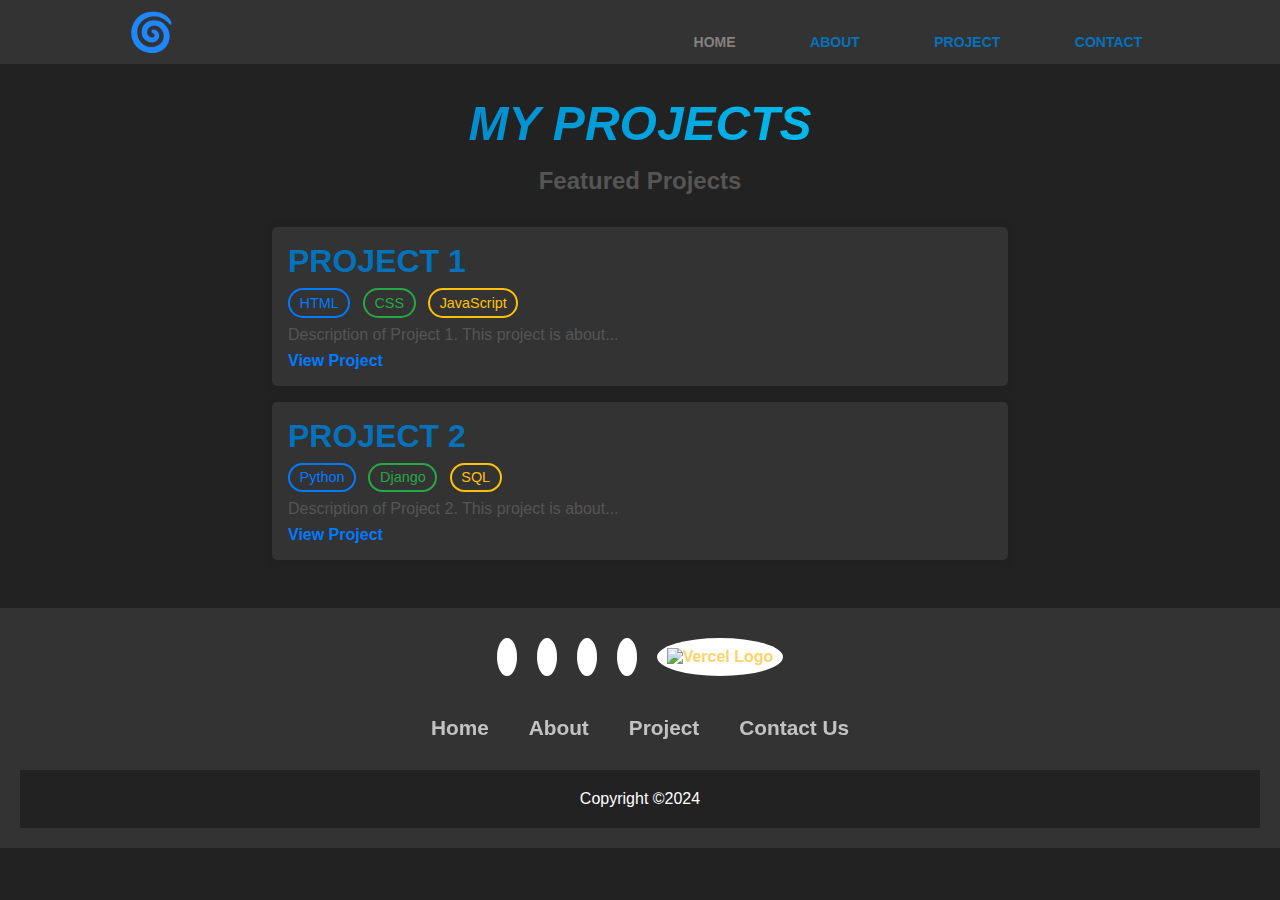
==== Project.html @ 5ddacf38 "Project page update" ====
<!DOCTYPE html>
<html>
<head>
  <meta charset="UTF-8" />
  <meta name="viewport" content="width=device-width, initial-scale=1.0">
  <title>My Projects</title>
  <div id="links"></div>
  <link rel="stylesheet" href="assets/css/style_propject.css">
</head>
<body>
  <div id="header"></div>
  <main>
    <section class="projects">
      <h1>My Projects</h1>
      <h3 class="mini-title">Featured Projects</h3>
      <article class="project">
        <h2>Project 1</h2>
        <div class="tags">
          <span class="tag">HTML</span>
          <span class="tag">CSS</span>
          <span class="tag">JavaScript</span>
        </div>
        <p>Description of Project 1. This project is about...</p>
        <a href="https://link-to-project1.com" target="_blank">View Project</a>
      </article>
      <article class="project">
        <h2>Project 2</h2>
        <div class="tags">
          <span class="tag">Python</span>
          <span class="tag">Django</span>
          <span class="tag">SQL</span>
        </div>
        <p>Description of Project 2. This project is about...</p>
        <a href="https://link-to-project2.com" target="_blank">View Project</a>
      </article>
    </section>
  </main>
  
</body>
<div id="footer"></div>
<script>
   document.addEventListener("DOMContentLoaded", function() {
      fetch('assets/includes/header.html')
        .then(response => response.text())
        .then(data => {
          document.getElementById("header").innerHTML = data;
        });

      fetch('assets/includes/footer.html')
        .then(response => response.text())
        .then(data => {
          document.getElementById("footer").innerHTML = data;
        });
      fetch('assets/includes/links.html')
        .then(response => response.text())
        .then(data => {
          document.getElementById("links").innerHTML = data;
        });
    });
</script>
</html>
---- assets/css/style_propject.css ----
/* Stiluri pentru header */
.projects {
  padding: 2rem;
  max-width: 800px;
  margin: 0 auto;
  text-align: center; /* Centrare text */
}


.projects h1 {
  margin-bottom: 1rem;
  font-size: 3rem; /* Dimensiune mai mare */
  font-style: italic; /* Text înclinat */
  font-weight: bold; /* Text îngroșat */
  color: #0372bc; /* Culoare premium */
  text-transform: uppercase; /* Transformare text în majuscule */
  background: linear-gradient(90deg, #0372bc, #00d4ff, #ffd369, #0372bc); /* Gradient ajustat */
  background-size: 300% 300%; /* Dimensiunea gradientului ajustată */
  -webkit-background-clip: text; /* Clip text */
  background-clip: text; /* Standard property for compatibility */
  -webkit-text-fill-color: transparent; /* Text transparent */
  animation: gradient-animation 5s infinite; /* Animație gradient */
}

/* Definirea animației gradient */
@keyframes gradient-animation {
  0% {
    background-position: 0% 50%;
  }
  50% {
    background-position: 100% 50%;
  }
  100% {
    background-position: 0% 50%;
  }
}

.mini-title {
  font-size: 1.5rem;
  color: #555;
  margin-bottom: 2rem;
}

.project {
  background-color: #333;
  padding: 1rem;
  margin-bottom: 1rem;
  border-radius: 5px;
  box-shadow: 0 0 10px rgba(0, 0, 0, 0.1);
  text-align: left; /* Aliniere text la stânga */
}

.project h2 {
  margin-top: 0;
}

.project p {
  margin: 0.5rem 0;
}

.project a {
  color: #007BFF;
  text-decoration: none;
}

.project a:hover {
  text-decoration: underline;
}



.project h2 {
  margin-top: 0;
  font-size: 2rem;
  color: #0372bc;
  text-transform: uppercase;
  margin-bottom: 0.5rem;
}

.project p {
  margin: 0.5rem 0;
  color: #555;
}

.tags {
  margin-top: 0.5rem;
}

.tag {
  display: inline-block;
  border: 2px solid #007BFF; /* Bordură albastră */
  color: #007BFF; /* Text albastru */
  padding: 0.3rem 0.6rem;
  margin-right: 0.5rem;
  border-radius: 50px; /* Colțuri rotunjite */
  font-size: 0.9rem;
  background-color: transparent; /* Fundal transparent */
}

.tag:nth-child(2) {
  border-color: #28a745; /* Bordură verde pentru al doilea tag */
  color: #28a745; /* Text verde */
}

.tag:nth-child(3) {
  border-color: #ffc107; /* Bordură galbenă pentru al treilea tag */
  color: #ffc107; /* Text galben */
}

.tag:nth-child(4) {
  border-color: #dc3545; /* Bordură roșie pentru al patrulea tag */
  color: #dc3545; /* Text roșu */
}
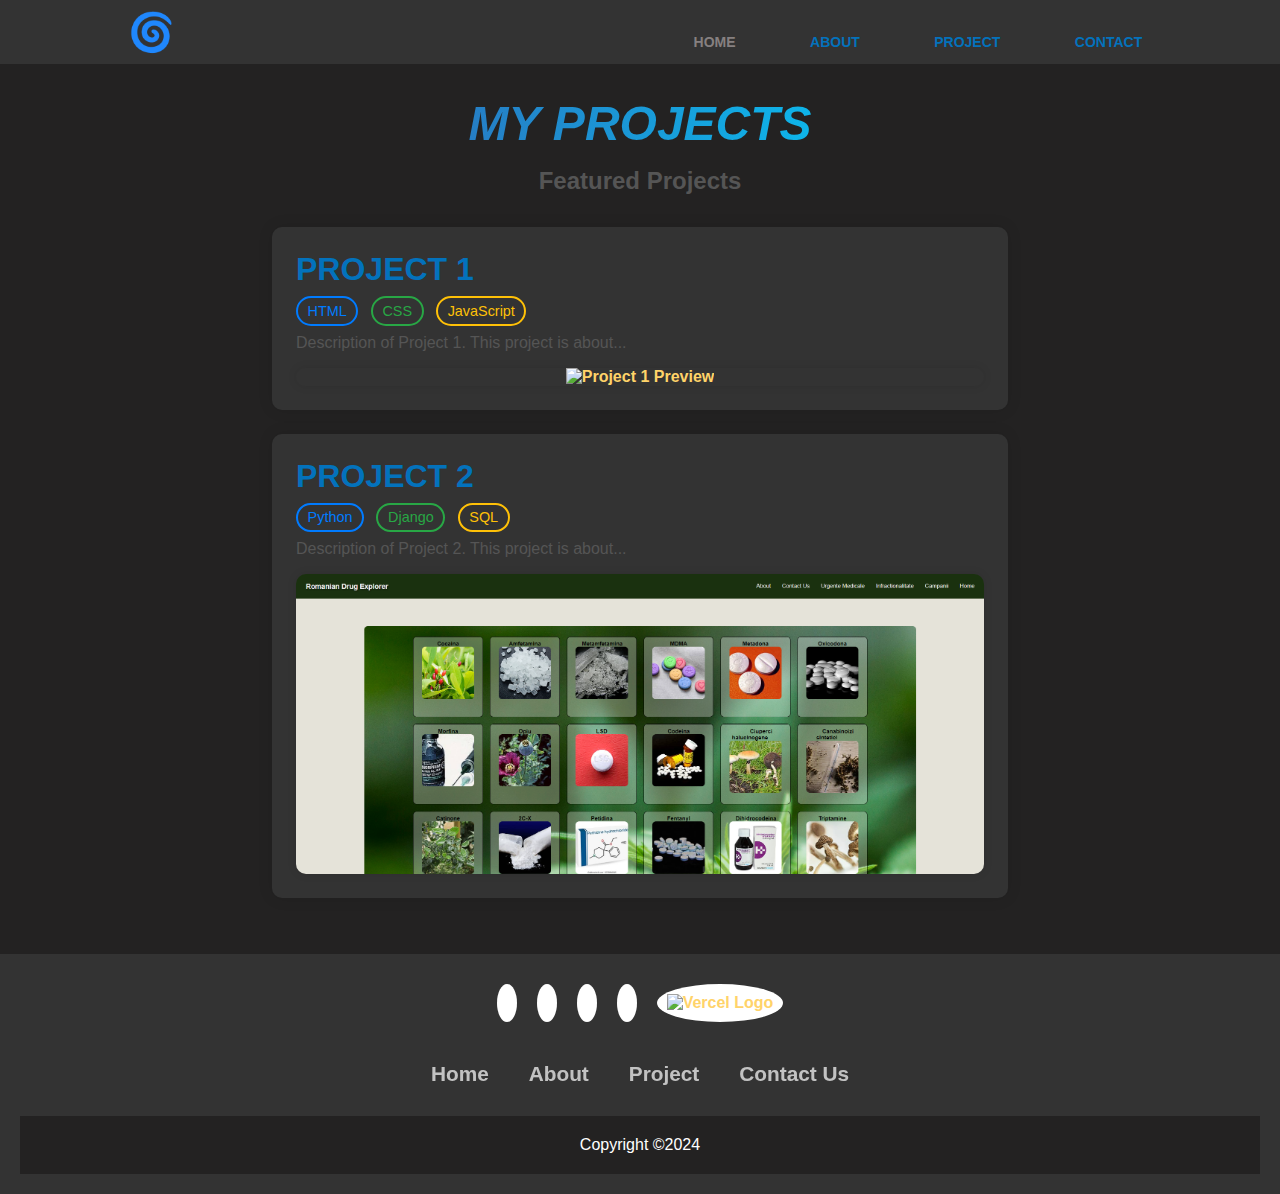
==== commit af1c900a: "Project page update" ====
--- a/Project.html
+++ b/Project.html
@@ -21,7 +21,11 @@
           <span class="tag">JavaScript</span>
         </div>
         <p>Description of Project 1. This project is about...</p>
-        <a href="https://link-to-project1.com" target="_blank">View Project</a>
+        <a href="https://link-to-project1.com" target="_blank" class="preview-link">
+          <div class="preview">
+            <img src="assets/images/project1.png" alt="Project 1 Preview">
+          </div>
+        </a>
       </article>
       <article class="project">
         <h2>Project 2</h2>
@@ -31,11 +35,15 @@
           <span class="tag">SQL</span>
         </div>
         <p>Description of Project 2. This project is about...</p>
-        <a href="https://link-to-project2.com" target="_blank">View Project</a>
+        <a href="https://link-to-project2.com" target="_blank" class="preview-link">
+          <div class="preview">
+            <img src="assets/images/Home.png" alt="Project 2 Preview">
+          </div>
+        </a>
       </article>
     </section>
   </main>
-  
+
 </body>
 <div id="footer"></div>
 <script>
--- a/assets/css/style_propject.css
+++ b/assets/css/style_propject.css
@@ -1,4 +1,3 @@
-/* Stiluri pentru header */
 .projects {
   padding: 2rem;
   max-width: 800px;
@@ -6,15 +5,14 @@
   text-align: center; /* Centrare text */
 }
 
-
 .projects h1 {
   margin-bottom: 1rem;
   font-size: 3rem; /* Dimensiune mai mare */
   font-style: italic; /* Text înclinat */
   font-weight: bold; /* Text îngroșat */
-  color: #0372bc; /* Culoare premium */
+  color: #335fb0; /* Culoare premium */
   text-transform: uppercase; /* Transformare text în majuscule */
-  background: linear-gradient(90deg, #0372bc, #00d4ff, #ffd369, #0372bc); /* Gradient ajustat */
+  background: linear-gradient(90deg, #335fb0, #00d4ff, #ffd369, #335fb0); /* Gradient ajustat */
   background-size: 300% 300%; /* Dimensiunea gradientului ajustată */
   -webkit-background-clip: text; /* Clip text */
   background-clip: text; /* Standard property for compatibility */
@@ -42,32 +40,20 @@
 }
 
 .project {
-  background-color: #333;
-  padding: 1rem;
-  margin-bottom: 1rem;
-  border-radius: 5px;
-  box-shadow: 0 0 10px rgba(0, 0, 0, 0.1);
+  background-color: #333; /* Culoare de fundal ajustată */
+  padding: 1.5rem;
+  margin-bottom: 1.5rem;
+  border-radius: 10px;
+  box-shadow: 0 0 15px rgba(0, 0, 0, 0.1);
   text-align: left; /* Aliniere text la stânga */
+  transition: transform 0.3s ease, box-shadow 0.3s ease;
+  position: relative; /* Pentru poziționarea imaginii de previzualizare */
 }
 
-.project h2 {
-  margin-top: 0;
+.project:hover {
+  transform: translateY(-10px);
+  box-shadow: 0 0 25px rgba(0, 0, 0, 0.2);
 }
-
-.project p {
-  margin: 0.5rem 0;
-}
-
-.project a {
-  color: #007BFF;
-  text-decoration: none;
-}
-
-.project a:hover {
-  text-decoration: underline;
-}
-
-
 
 .project h2 {
   margin-top: 0;
@@ -110,4 +96,36 @@
 .tag:nth-child(4) {
   border-color: #dc3545; /* Bordură roșie pentru al patrulea tag */
   color: #dc3545; /* Text roșu */
+}
+
+.preview-link {
+  display: block;
+  margin-top: 1rem;
+  text-align: center;
+}
+
+.preview {
+  width: 100%;
+  height: auto;
+  max-height: 300px;
+  overflow: hidden;
+  border-radius: 10px;
+  box-shadow: 0 0 10px rgba(0, 0, 0, 0.1);
+  transition: transform 0.3s ease, box-shadow 0.3s ease;
+}
+
+.preview img {
+  width: 100%;
+  height: auto;
+  object-fit: cover;
+  transition: transform 0.3s ease;
+}
+
+.project:hover .preview {
+  transform: scale(1.05);
+  box-shadow: 0 0 20px rgba(0, 0, 0, 0.2);
+}
+
+.project:hover .preview img {
+  transform: scale(1.1);
 }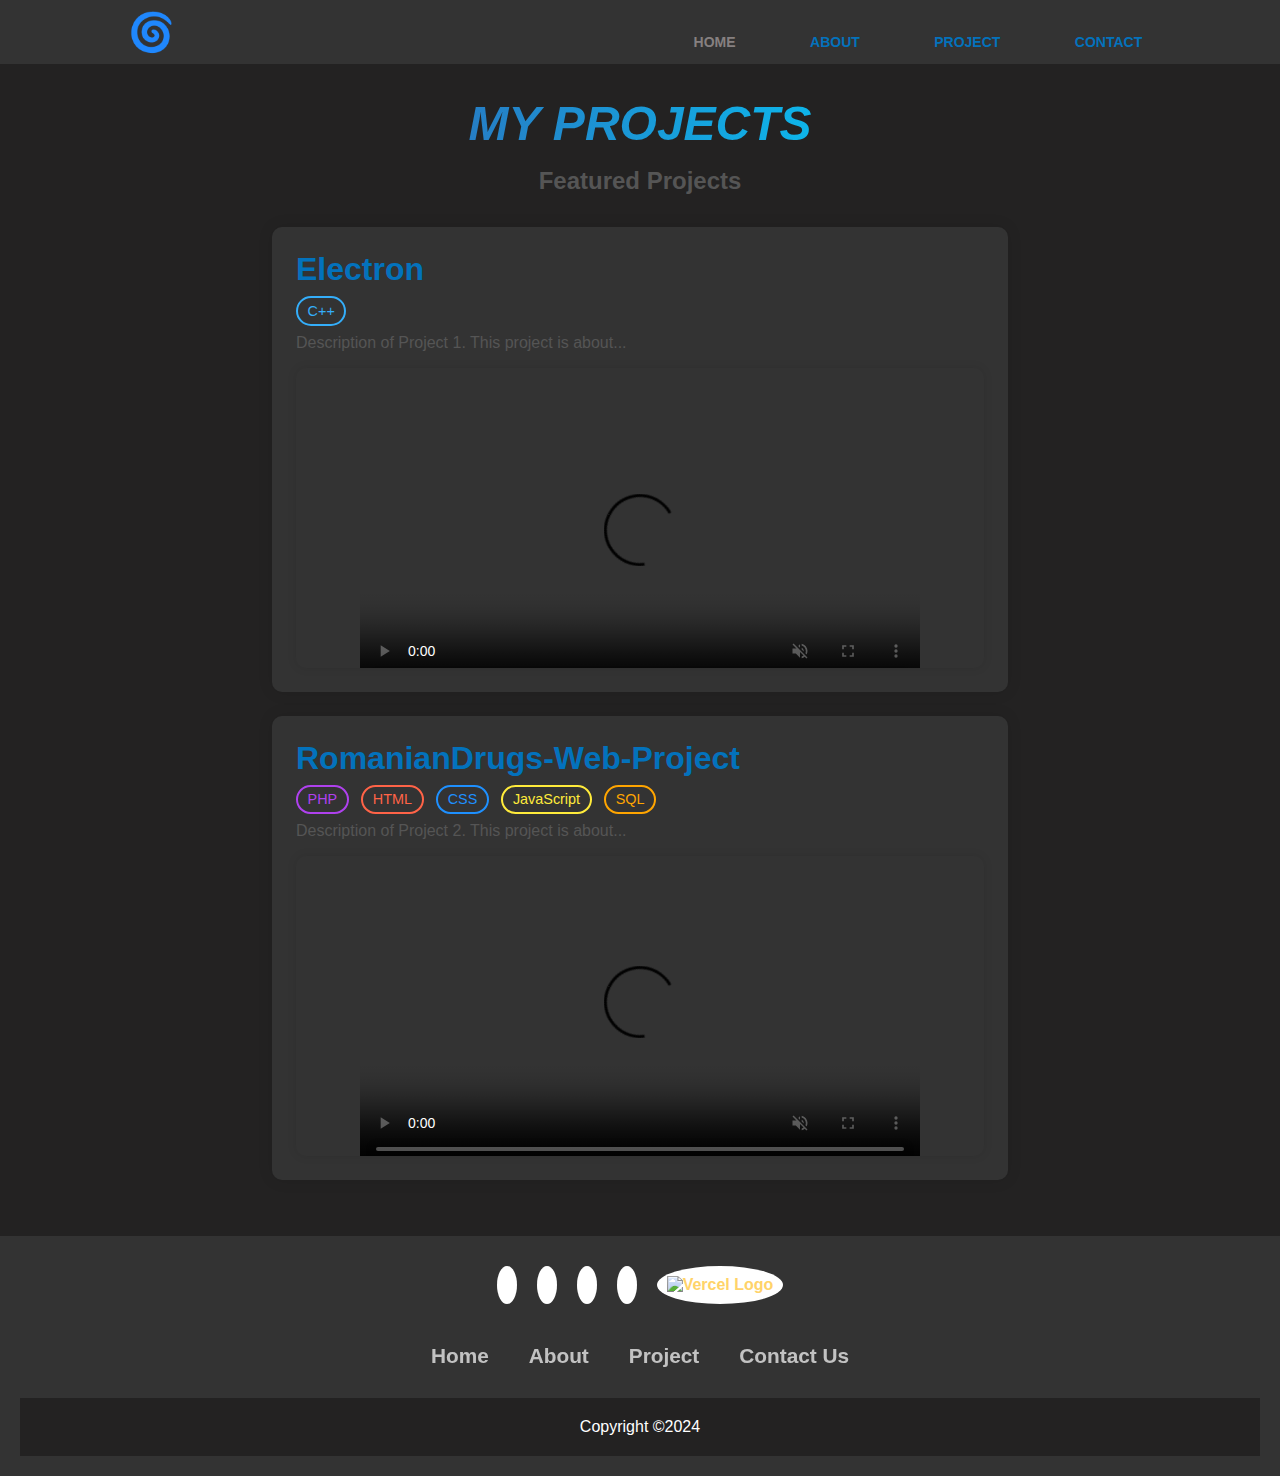
==== commit a878e921: "new link ML" ====
--- a/Project.html
+++ b/Project.html
@@ -14,30 +14,35 @@
       <h1>My Projects</h1>
       <h3 class="mini-title">Featured Projects</h3>
       <article class="project">
-        <h2>Project 1</h2>
+        <h2>Electron</h2>
         <div class="tags">
-          <span class="tag">HTML</span>
-          <span class="tag">CSS</span>
-          <span class="tag">JavaScript</span>
+          <span class="tag tag-Cpp">C++</span>
         </div>
         <p>Description of Project 1. This project is about...</p>
-        <a href="https://link-to-project1.com" target="_blank" class="preview-link">
+        <a href="https://github.com/Simioniuc-Ionut/Electron-project" target="_blank" class="preview-link">
           <div class="preview">
-            <img src="assets/images/project1.png" alt="Project 1 Preview">
-          </div>
+            <video id="video-electron" width="560" height="315" controls>
+              <source src="assets/images/Electron.mp4" type="video/mp4">
+              
+            </video>
         </a>
       </article>
       <article class="project">
-        <h2>Project 2</h2>
+        <h2>RomanianDrugs-Web-Project</h2>
         <div class="tags">
-          <span class="tag">Python</span>
-          <span class="tag">Django</span>
-          <span class="tag">SQL</span>
+          <span class="tag tag-Php">PHP</span>
+          <span class="tag tag-html">HTML</span>
+          <span class="tag tag-css">CSS</span>
+          <span class="tag tag-js">JavaScript</span>
+          <span class="tag tag-sql">SQL</span>
         </div>
         <p>Description of Project 2. This project is about...</p>
-        <a href="https://link-to-project2.com" target="_blank" class="preview-link">
+        <a href="https://github.com/Simioniuc-Ionut/RomanianDrugs-Web-Project/tree/main/Documentatie" target="_blank" class="preview-link">
           <div class="preview">
-            <img src="assets/images/Home.png" alt="Project 2 Preview">
+              <video id="video-romanian-drugs" width="560" height="315" controls>
+                <source src="assets/images/Simioniuc Ionut 2B4 FII WEB PROJECT 2024.mp4" type="video/mp4">
+                
+              </video>
           </div>
         </a>
       </article>
@@ -53,7 +58,6 @@
         .then(data => {
           document.getElementById("header").innerHTML = data;
         });
-
       fetch('assets/includes/footer.html')
         .then(response => response.text())
         .then(data => {
@@ -64,6 +68,23 @@
         .then(data => {
           document.getElementById("links").innerHTML = data;
         });
+       // Video hover effect
+       function addVideoHoverEffect(videoId, startTime = 0) {
+        const video = document.getElementById(videoId);
+        video.muted = true; // Mute the video
+        video.addEventListener('loadedmetadata', function() {
+          video.addEventListener('mouseover', function() {
+            video.currentTime = startTime;
+            video.play();
+          });
+          video.addEventListener('mouseout', function() {
+            video.pause();
+            video.currentTime = 0;
+          });
+        });
+      }
+      addVideoHoverEffect('video-electron', 20);
+      addVideoHoverEffect('video-romanian-drugs'); 
     });
 </script>
 </html>--- a/assets/css/style_propject.css
+++ b/assets/css/style_propject.css
@@ -59,7 +59,7 @@
   margin-top: 0;
   font-size: 2rem;
   color: #0372bc;
-  text-transform: uppercase;
+  /* text-transform: uppercase; */
   margin-bottom: 0.5rem;
 }
 
@@ -74,30 +74,62 @@
 
 .tag {
   display: inline-block;
-  border: 2px solid #007BFF; /* Bordură albastră */
-  color: #007BFF; /* Text albastru */
   padding: 0.3rem 0.6rem;
   margin-right: 0.5rem;
   border-radius: 50px; /* Colțuri rotunjite */
   font-size: 0.9rem;
   background-color: transparent; /* Fundal transparent */
+  border: 2px solid; /* Bordură */
+  color: inherit; /* Moștenire culoare text */
+  transition: transform 0.3s ease; /* Tranziție pentru hover */
 }
 
-.tag:nth-child(2) {
-  border-color: #28a745; /* Bordură verde pentru al doilea tag */
-  color: #28a745; /* Text verde */
+.tag:hover {
+  transform: scale(1.1); /* Efect de mărire la hover */
 }
 
-.tag:nth-child(3) {
-  border-color: #ffc107; /* Bordură galbenă pentru al treilea tag */
-  color: #ffc107; /* Text galben */
+.tag-html {
+  border-color: #ff6347; /* Bordură roșie deschisă pentru HTML */
+  color: #ff6347; /* Text roșu deschis */
 }
 
-.tag:nth-child(4) {
-  border-color: #dc3545; /* Bordură roșie pentru al patrulea tag */
-  color: #dc3545; /* Text roșu */
+.tag-css {
+  border-color: #1e90ff; /* Bordură albastră deschisă pentru CSS */
+  color: #1e90ff; /* Text albastru deschis */
 }
 
+.tag-js {
+  border-color: #ffeb3b; /* Bordură galbenă deschisă pentru JavaScript */
+  color: #ffeb3b; /* Text galben deschis */
+}
+
+.tag-python {
+  border-color: #87ceeb; /* Bordură albastră deschisă pentru Python */
+  color: #87ceeb; /* Text albastru deschis */
+}
+
+.tag-django {
+  border-color: #32cd32; /* Bordură verde deschisă pentru Django */
+  color: #32cd32; /* Text verde deschis */
+}
+
+.tag-sql {
+  border-color: #ffa500; /* Bordură portocalie deschisă pentru SQL */
+  color: #ffa500; /* Text portocaliu deschis */
+}
+
+.tag-Cpp {
+  border-color: #34aefa; /* Bordură roz deschis pentru C/C++ */
+  color: #34aefa; /* Text roz deschis */
+}
+.tag-C {
+  border-color: #34aefa; /* Bordură roz deschis pentru C/C++ */
+  color: #34aefa; /* Text roz deschis */
+}
+.tag-Php {
+  border-color: #af41ee; /* Bordură roz deschis pentru Php */
+  color: #af41ee; /* Text roz deschis */
+}
 .preview-link {
   display: block;
   margin-top: 1rem;
@@ -128,4 +160,28 @@
 
 .project:hover .preview img {
   transform: scale(1.1);
+}
+
+/* Media queries pentru responsive design */
+@media (max-width: 600px) {
+  .projects {
+    padding: 1rem;
+  }
+
+  .project {
+    padding: 1rem;
+  }
+
+  .project h2 {
+    font-size: 1.5rem;
+  }
+
+  .tag {
+    font-size: 0.8rem;
+    padding: 0.2rem 0.5rem;
+  }
+
+  .preview {
+    max-height: 200px;
+  }
 }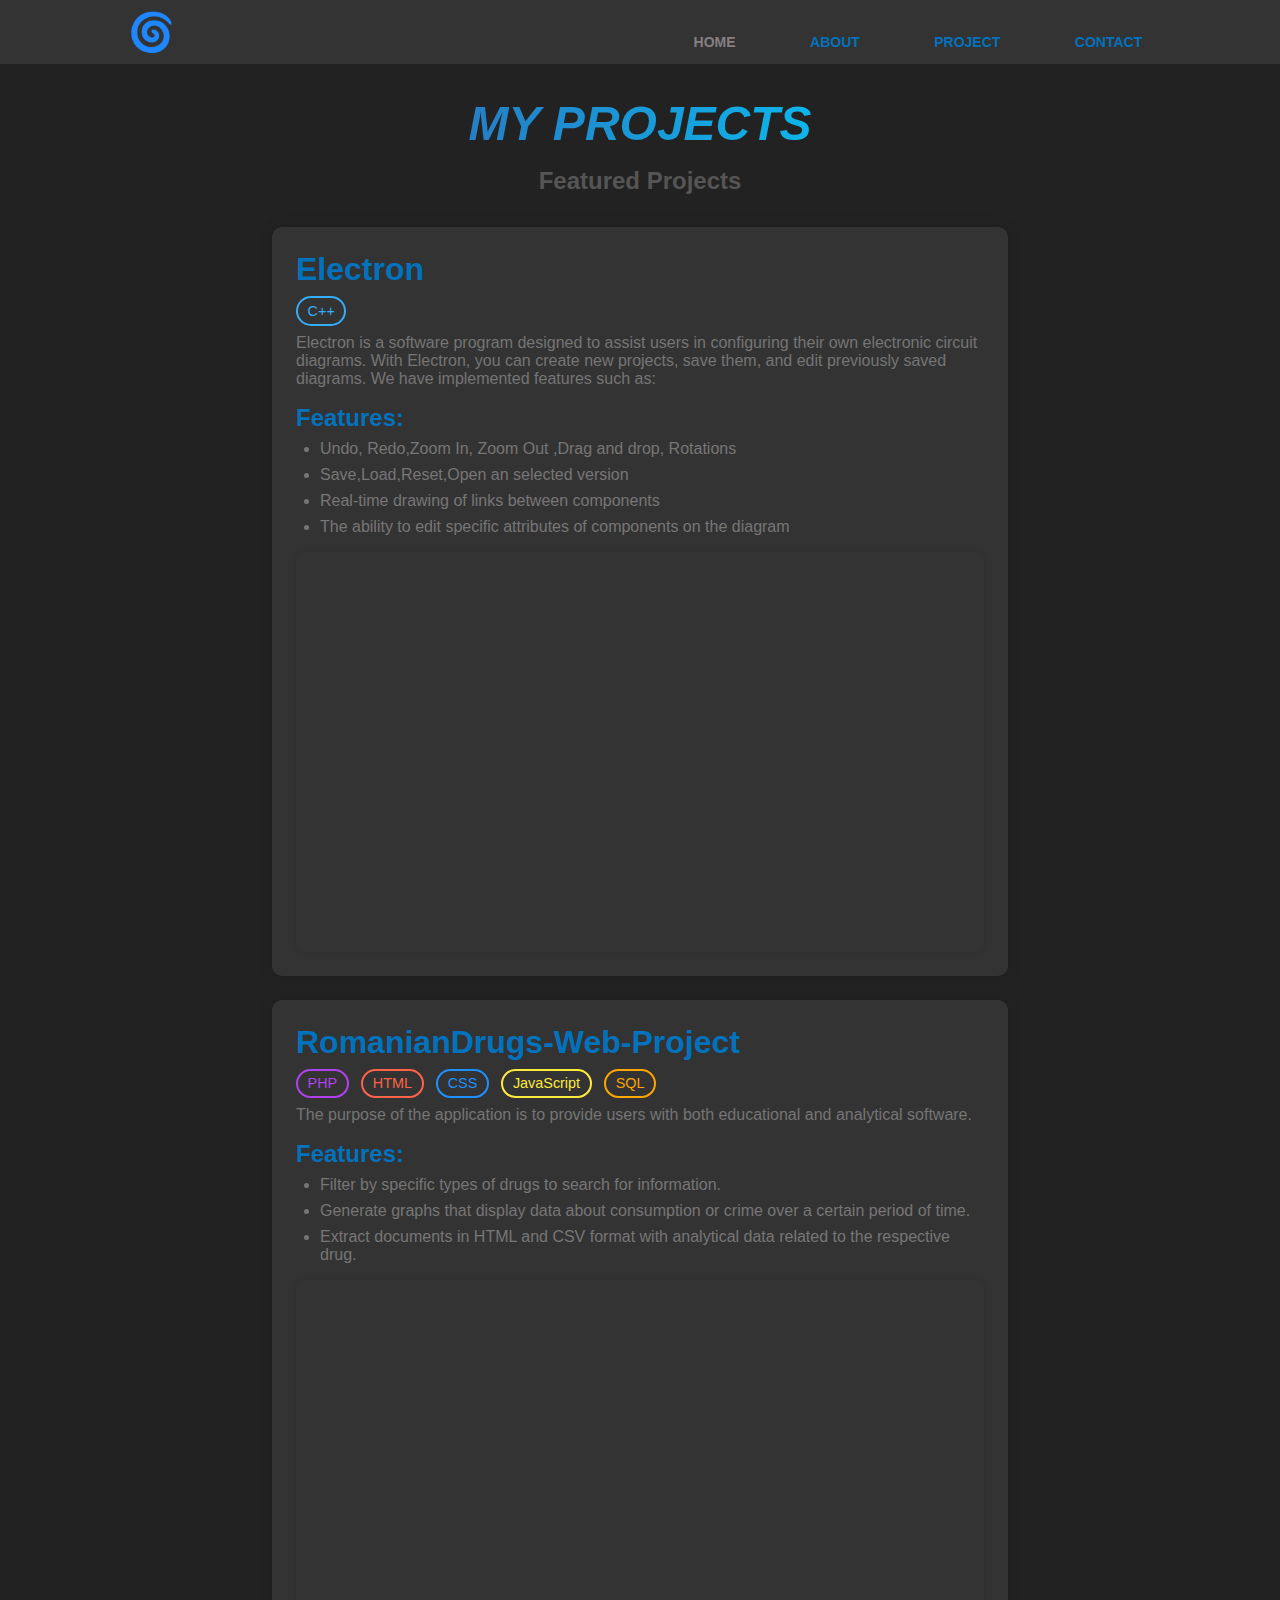
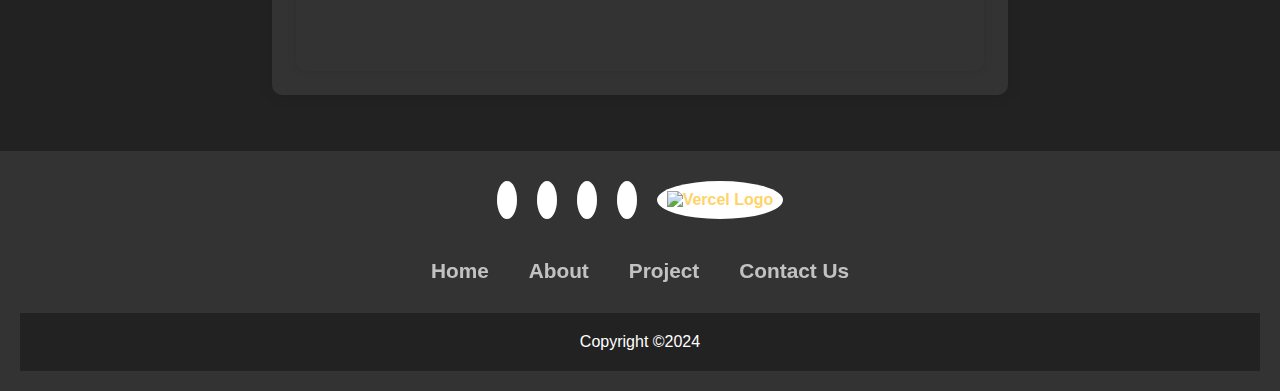
==== commit ba92a01c: "Projects update" ====
--- a/Project.html
+++ b/Project.html
@@ -18,10 +18,19 @@
         <div class="tags">
           <span class="tag tag-Cpp">C++</span>
         </div>
-        <p>Description of Project 1. This project is about...</p>
+        <p>Electron is a software program designed to assist users in configuring their own electronic circuit diagrams. With Electron, you can create new projects, save them, and edit previously saved diagrams. We have implemented features such as:</p>
+        <div class="description">
+          <h3>Features:</h3>
+          <ul>
+            <li>Undo, Redo,Zoom In, Zoom Out ,Drag and drop, Rotations</li>
+            <li>Save,Load,Reset,Open an selected version</li>
+            <li>Real-time drawing of links between components</li>
+            <li>The ability to edit specific attributes of components on the diagram</li>
+          </ul>
+        </div>
         <a href="https://github.com/Simioniuc-Ionut/Electron-project" target="_blank" class="preview-link">
           <div class="preview">
-            <video id="video-electron" width="560" height="315" controls>
+            <video id="video-electron" width="560" height="315" muted autoplay>
               <source src="assets/images/Electron.mp4" type="video/mp4">
               
             </video>
@@ -30,17 +39,25 @@
       <article class="project">
         <h2>RomanianDrugs-Web-Project</h2>
         <div class="tags">
-          <span class="tag tag-Php">PHP</span>
+          <span class="tag tag-php">PHP</span>
           <span class="tag tag-html">HTML</span>
           <span class="tag tag-css">CSS</span>
           <span class="tag tag-js">JavaScript</span>
           <span class="tag tag-sql">SQL</span>
         </div>
-        <p>Description of Project 2. This project is about...</p>
+        <p>The purpose of the application is to provide users with both educational and analytical software.</p>
+        <div class="description">
+          <h3>Features:</h3>
+          <ul>
+            <li>Filter by specific types of drugs to search for information.</li>
+            <li>Generate graphs that display data about consumption or crime over a certain period of time.</li>
+            <li>Extract documents in HTML and CSV format with analytical data related to the respective drug.</li>
+          </ul>
+        </div>
         <a href="https://github.com/Simioniuc-Ionut/RomanianDrugs-Web-Project/tree/main/Documentatie" target="_blank" class="preview-link">
           <div class="preview">
-              <video id="video-romanian-drugs" width="560" height="315" controls>
-                <source src="assets/images/Simioniuc Ionut 2B4 FII WEB PROJECT 2024.mp4" type="video/mp4">
+              <video id="video-romanian-drugs" width="560" height="315" muted autoplay>
+                <source src="assets/images/Simioniuc Ionut 2B4 FII WEB PROJECT 2024.mp4" type="video/mp4" >
                 
               </video>
           </div>
@@ -71,7 +88,6 @@
        // Video hover effect
        function addVideoHoverEffect(videoId, startTime = 0) {
         const video = document.getElementById(videoId);
-        video.muted = true; // Mute the video
         video.addEventListener('loadedmetadata', function() {
           video.addEventListener('mouseover', function() {
             video.currentTime = startTime;
@@ -84,7 +100,7 @@
         });
       }
       addVideoHoverEffect('video-electron', 20);
-      addVideoHoverEffect('video-romanian-drugs'); 
+      addVideoHoverEffect('video-romanian-drugs',10); 
     });
 </script>
 </html>--- a/assets/css/style_propject.css
+++ b/assets/css/style_propject.css
@@ -65,7 +65,33 @@
 
 .project p {
   margin: 0.5rem 0;
-  color: #555;
+  color: hsl(0, 0%, 46%);
+}
+
+
+.project p {
+  margin: 0.5rem 0;
+  color: hsl(0, 0%, 46%);
+}
+
+.description {
+  margin-top: 1rem;
+}
+
+.description h3 {
+  font-size: 1.5rem;
+  color: #0372bc;
+  margin-bottom: 0.5rem;
+}
+
+.description ul {
+  list-style-type: disc;
+  padding-left: 1.5rem;
+}
+
+.description ul li {
+  margin-bottom: 0.5rem;
+  color: #777676;
 }
 
 .tags {
@@ -126,7 +152,7 @@
   border-color: #34aefa; /* Bordură roz deschis pentru C/C++ */
   color: #34aefa; /* Text roz deschis */
 }
-.tag-Php {
+.tag-php {
   border-color: #af41ee; /* Bordură roz deschis pentru Php */
   color: #af41ee; /* Text roz deschis */
 }
@@ -139,11 +165,17 @@
 .preview {
   width: 100%;
   height: auto;
-  max-height: 300px;
+  max-height: 25rem;  
   overflow: hidden;
   border-radius: 10px;
   box-shadow: 0 0 10px rgba(0, 0, 0, 0.1);
   transition: transform 0.3s ease, box-shadow 0.3s ease;
+}
+.preview video {
+  width: 100%;
+  height: auto;
+  border: none;
+  object-fit: cover; /* Asigură că videoclipul acoperă complet containerul */
 }
 
 .preview img {
@@ -158,9 +190,11 @@
   box-shadow: 0 0 20px rgba(0, 0, 0, 0.2);
 }
 
-.project:hover .preview img {
+.project:hover .preview img,
+.project:hover .preview video {
   transform: scale(1.1);
 }
+
 
 /* Media queries pentru responsive design */
 @media (max-width: 600px) {
@@ -176,12 +210,25 @@
     font-size: 1.5rem;
   }
 
+  .project p {
+    font-size: 0.6rem;
+  }
+
+  .description h3 {
+    font-size: 0.6rem;
+  }
+
+  .description ul li {
+    font-size: 0.5rem;
+  }
+
+
   .tag {
     font-size: 0.8rem;
     padding: 0.2rem 0.5rem;
   }
 
   .preview {
-    max-height: 200px;
+    max-height: 12.5rem;
   }
 }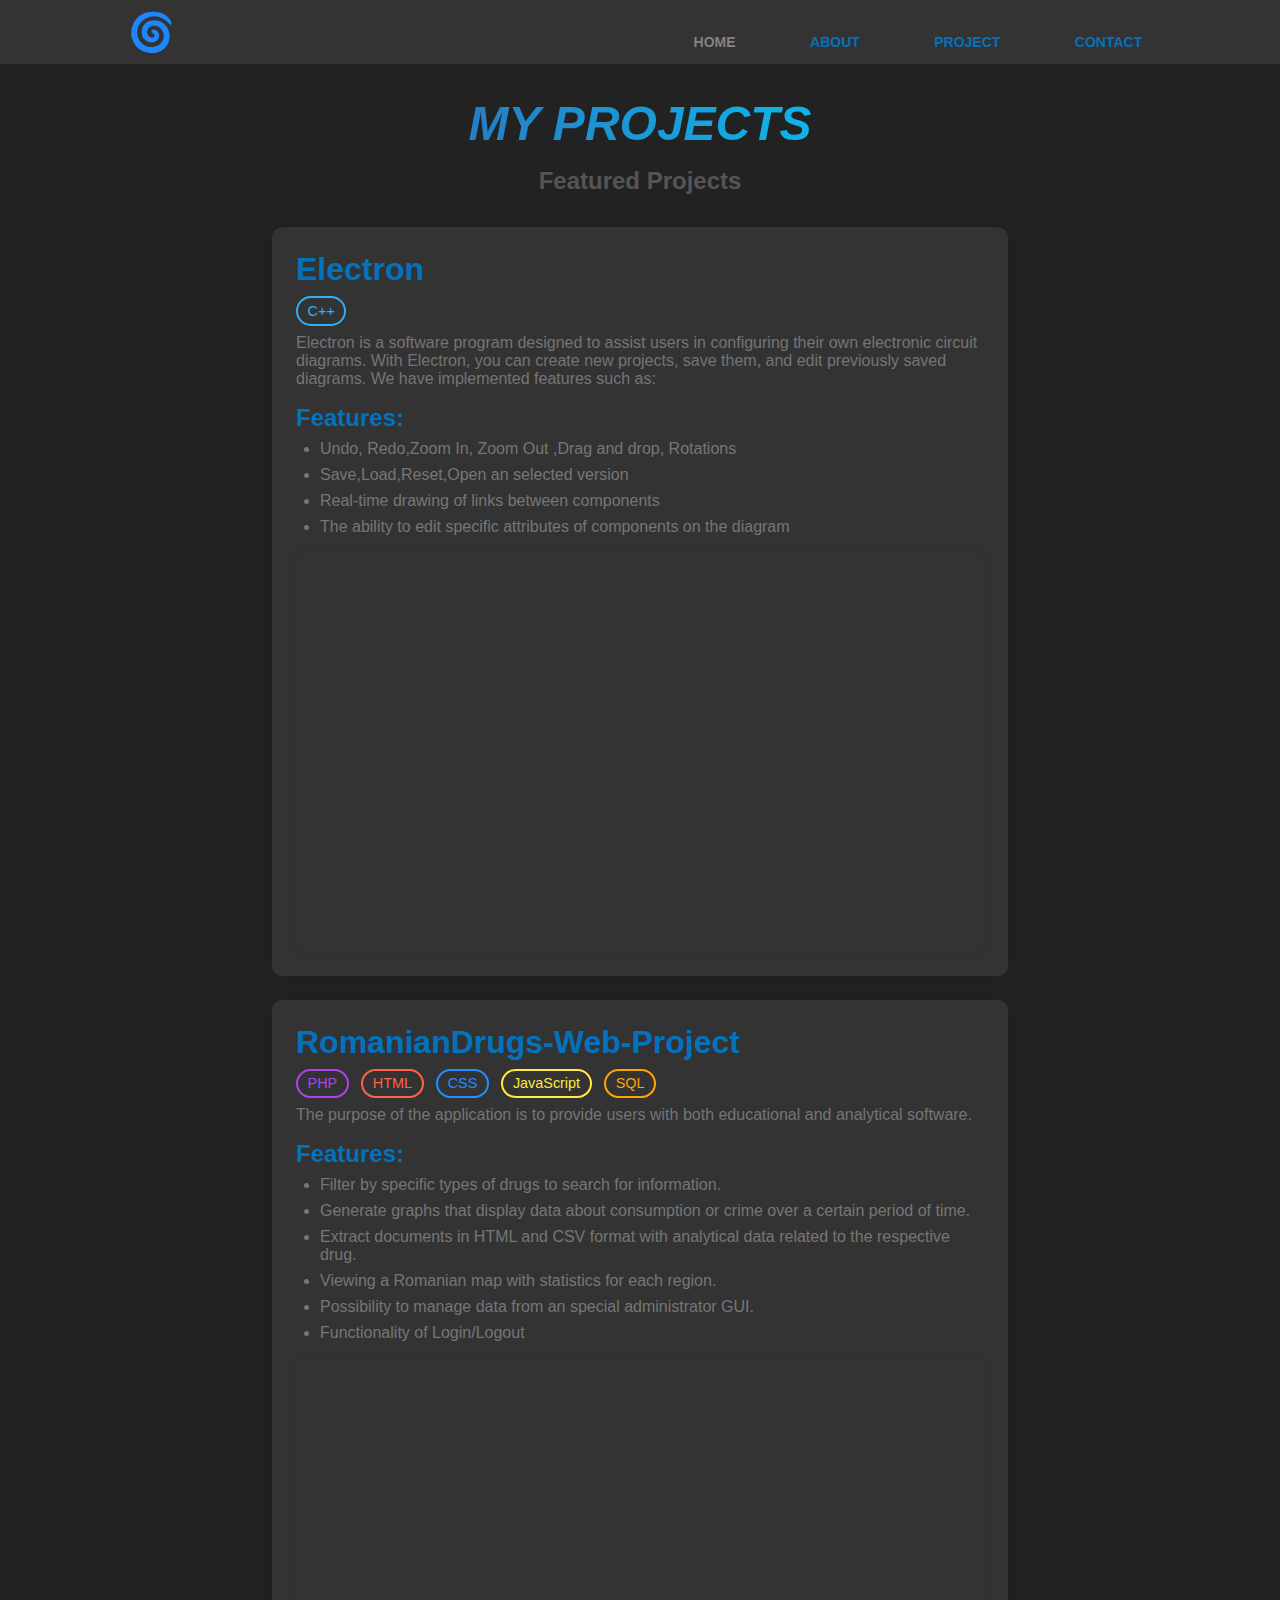
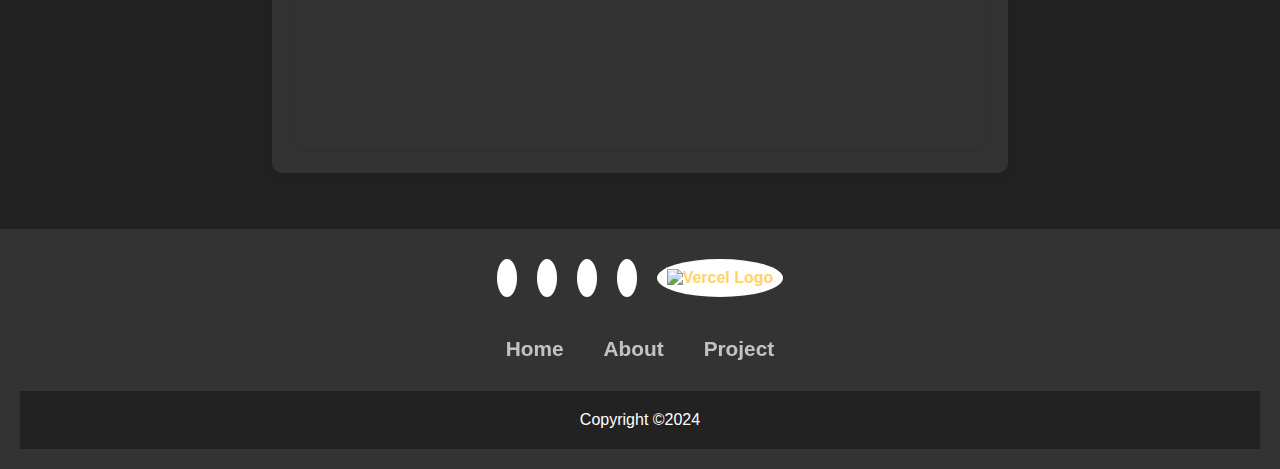
==== commit 894a525b: "Project Drugs ,add features" ====
--- a/Project.html
+++ b/Project.html
@@ -52,6 +52,9 @@
             <li>Filter by specific types of drugs to search for information.</li>
             <li>Generate graphs that display data about consumption or crime over a certain period of time.</li>
             <li>Extract documents in HTML and CSV format with analytical data related to the respective drug.</li>
+            <li>Viewing a Romanian map with statistics for each region.</li>
+            <li>Possibility to manage data from an special administrator GUI.</li>
+            <li>Functionality of Login/Logout</li>
           </ul>
         </div>
         <a href="https://github.com/Simioniuc-Ionut/RomanianDrugs-Web-Project/tree/main/Documentatie" target="_blank" class="preview-link">
--- a/assets/css/style_propject.css
+++ b/assets/css/style_propject.css
@@ -134,11 +134,6 @@
   color: #87ceeb; /* Text albastru deschis */
 }
 
-.tag-django {
-  border-color: #32cd32; /* Bordură verde deschisă pentru Django */
-  color: #32cd32; /* Text verde deschis */
-}
-
 .tag-sql {
   border-color: #ffa500; /* Bordură portocalie deschisă pentru SQL */
   color: #ffa500; /* Text portocaliu deschis */
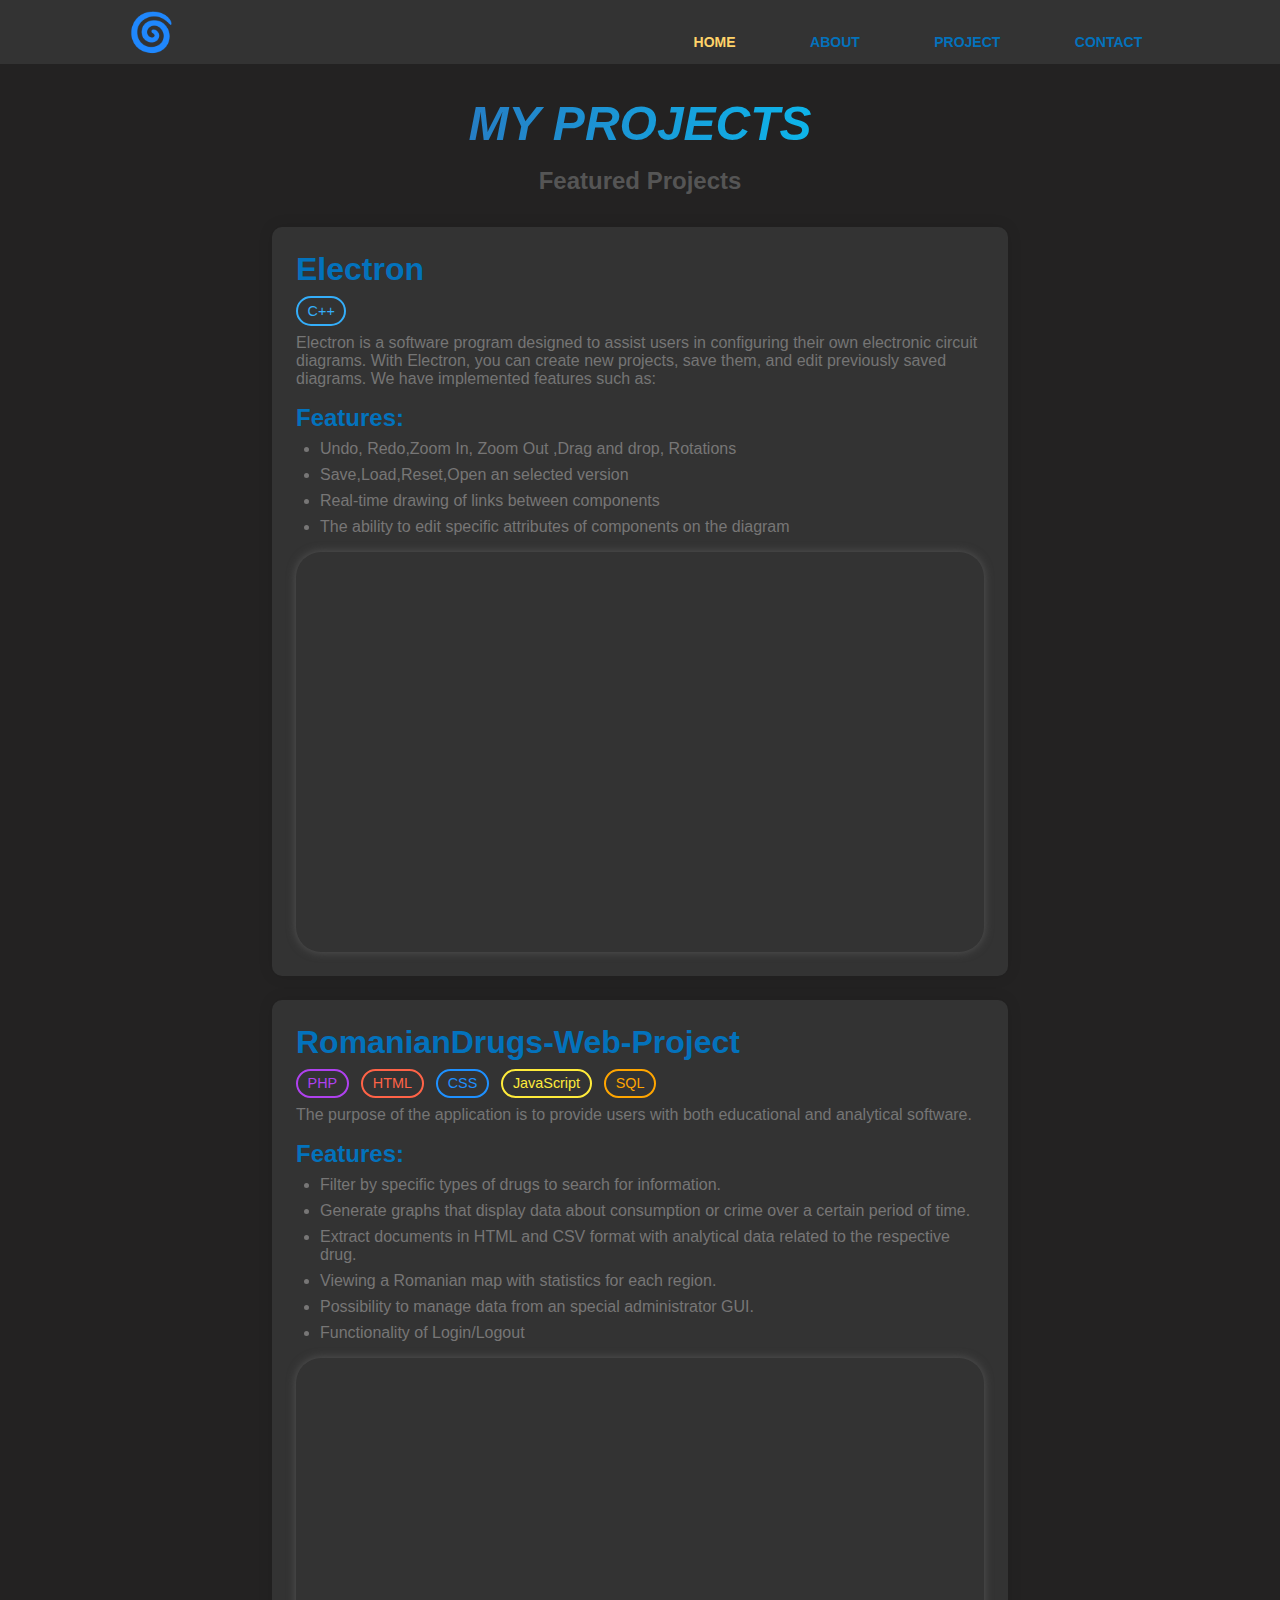
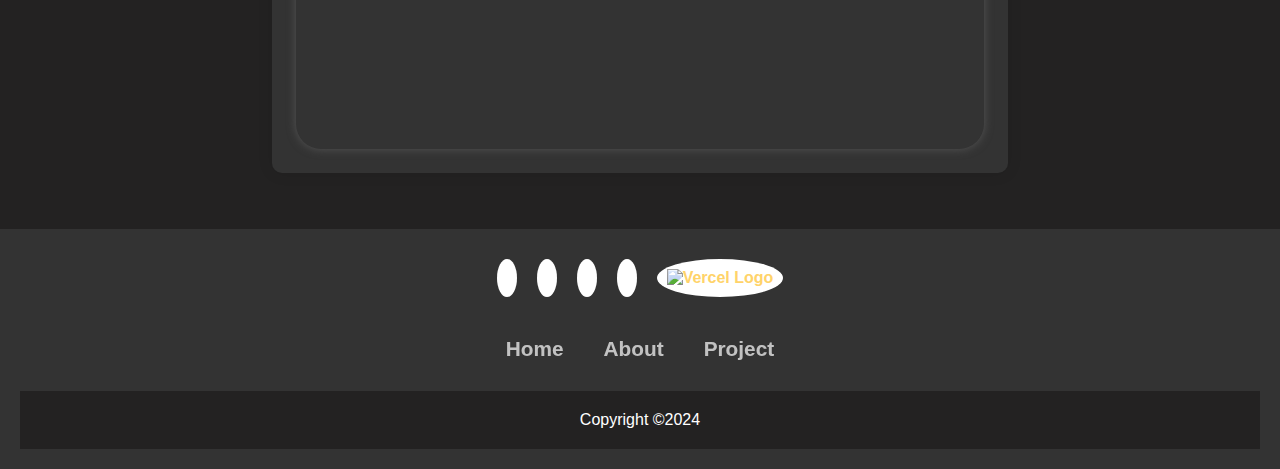
==== commit 1cf5902b: "Up design modify" ====
--- a/Project.html
+++ b/Project.html
@@ -60,8 +60,7 @@
         <a href="https://github.com/Simioniuc-Ionut/RomanianDrugs-Web-Project/tree/main/Documentatie" target="_blank" class="preview-link">
           <div class="preview">
               <video id="video-romanian-drugs" width="560" height="315" muted autoplay>
-                <source src="assets/images/Simioniuc Ionut 2B4 FII WEB PROJECT 2024.mp4" type="video/mp4" >
-                
+                <source src="assets/images/Simioniuc Ionut 2B4 FII WEB PROJECT 2024.mp4" type="video/mp4">
               </video>
           </div>
         </a>
--- a/assets/css/style_propject.css
+++ b/assets/css/style_propject.css
@@ -1,6 +1,6 @@
 .projects {
   padding: 2rem;
-  max-width: 800px;
+  max-width: 50rem;
   margin: 0 auto;
   text-align: center; /* Centrare text */
 }
@@ -162,8 +162,8 @@
   height: auto;
   max-height: 25rem;  
   overflow: hidden;
-  border-radius: 10px;
-  box-shadow: 0 0 10px rgba(0, 0, 0, 0.1);
+  border-radius: 25px;
+  box-shadow: 0 0 10px #555;
   transition: transform 0.3s ease, box-shadow 0.3s ease;
 }
 .preview video {
@@ -173,21 +173,21 @@
   object-fit: cover; /* Asigură că videoclipul acoperă complet containerul */
 }
 
-.preview img {
+/* .preview img {
   width: 100%;
   height: auto;
   object-fit: cover;
   transition: transform 0.3s ease;
-}
-
-.project:hover .preview {
-  transform: scale(1.05);
-  box-shadow: 0 0 20px rgba(0, 0, 0, 0.2);
+} */
+
+.project:hover .preview{
+  transform: scale(1.09);
+  box-shadow: 0 0 20px #eae7e0a3;
 }
 
 .project:hover .preview img,
 .project:hover .preview video {
-  transform: scale(1.1);
+  transform: None;
 }
 
 
